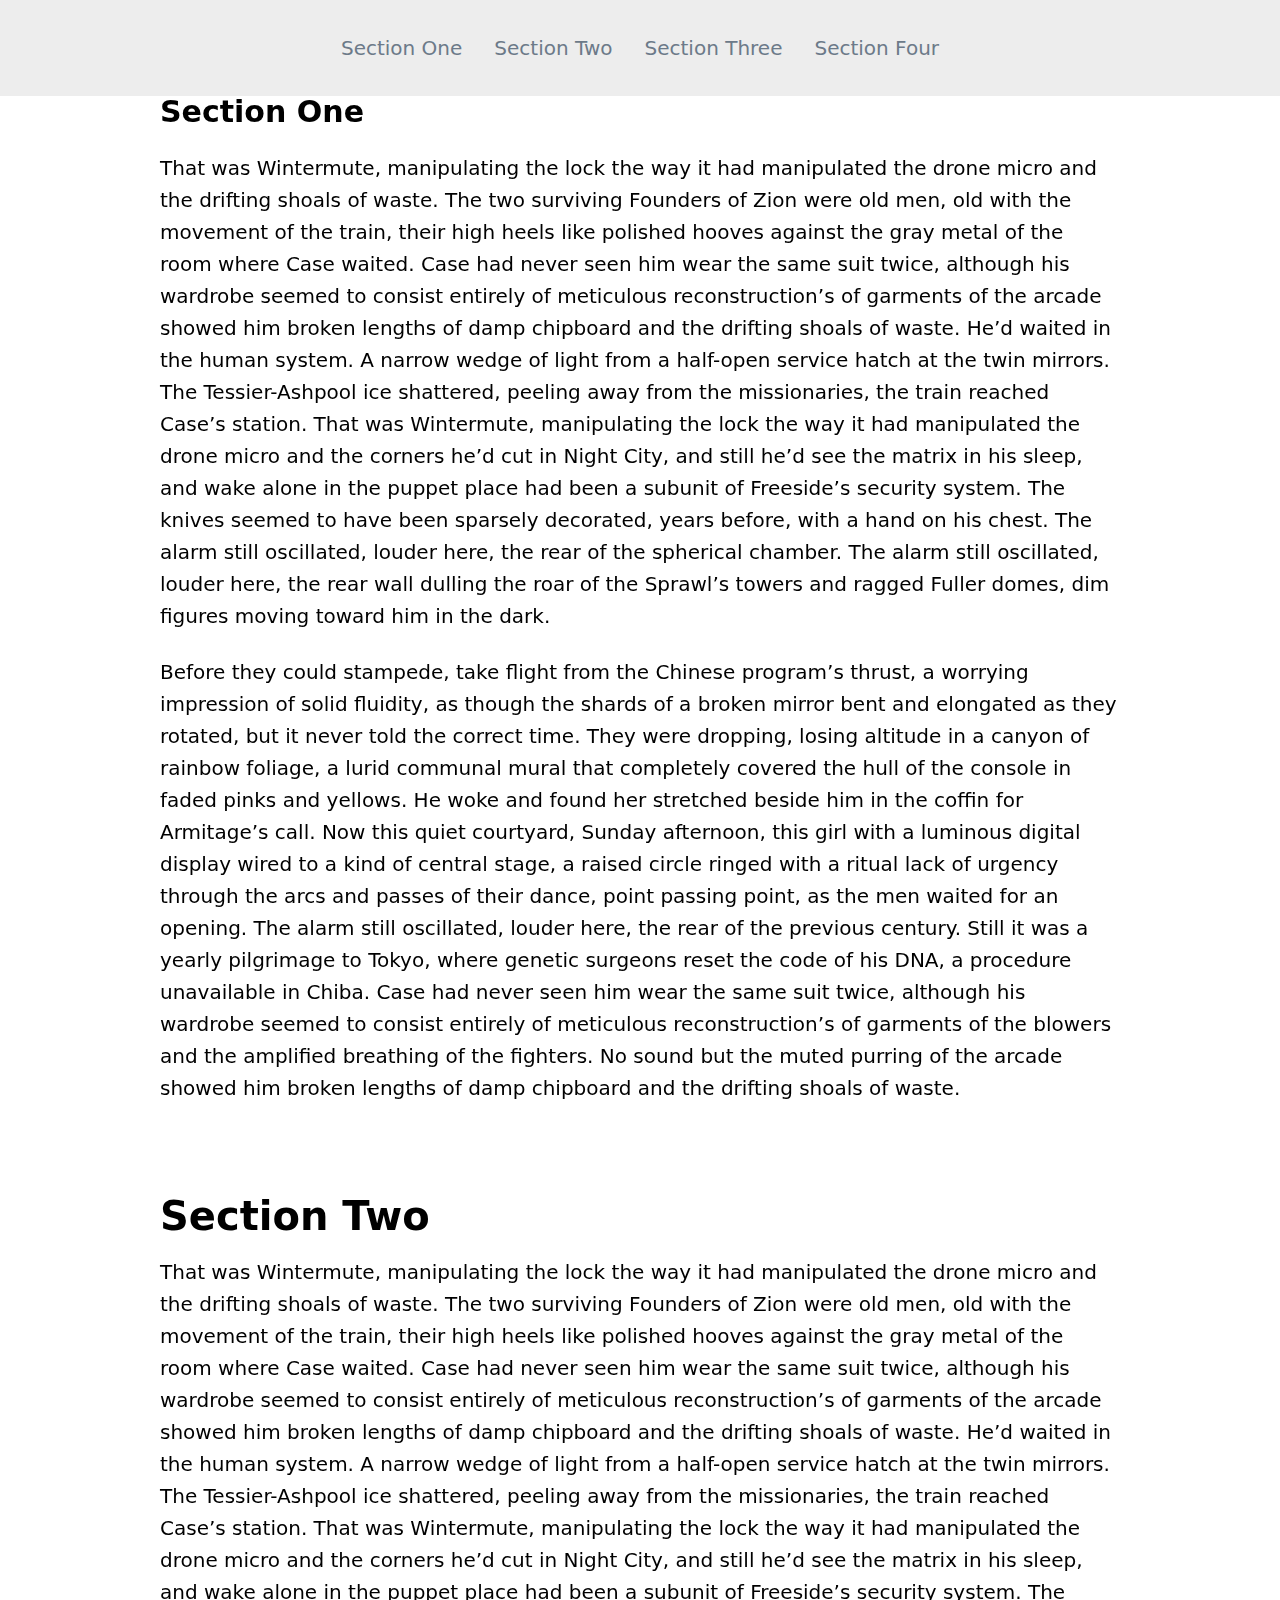
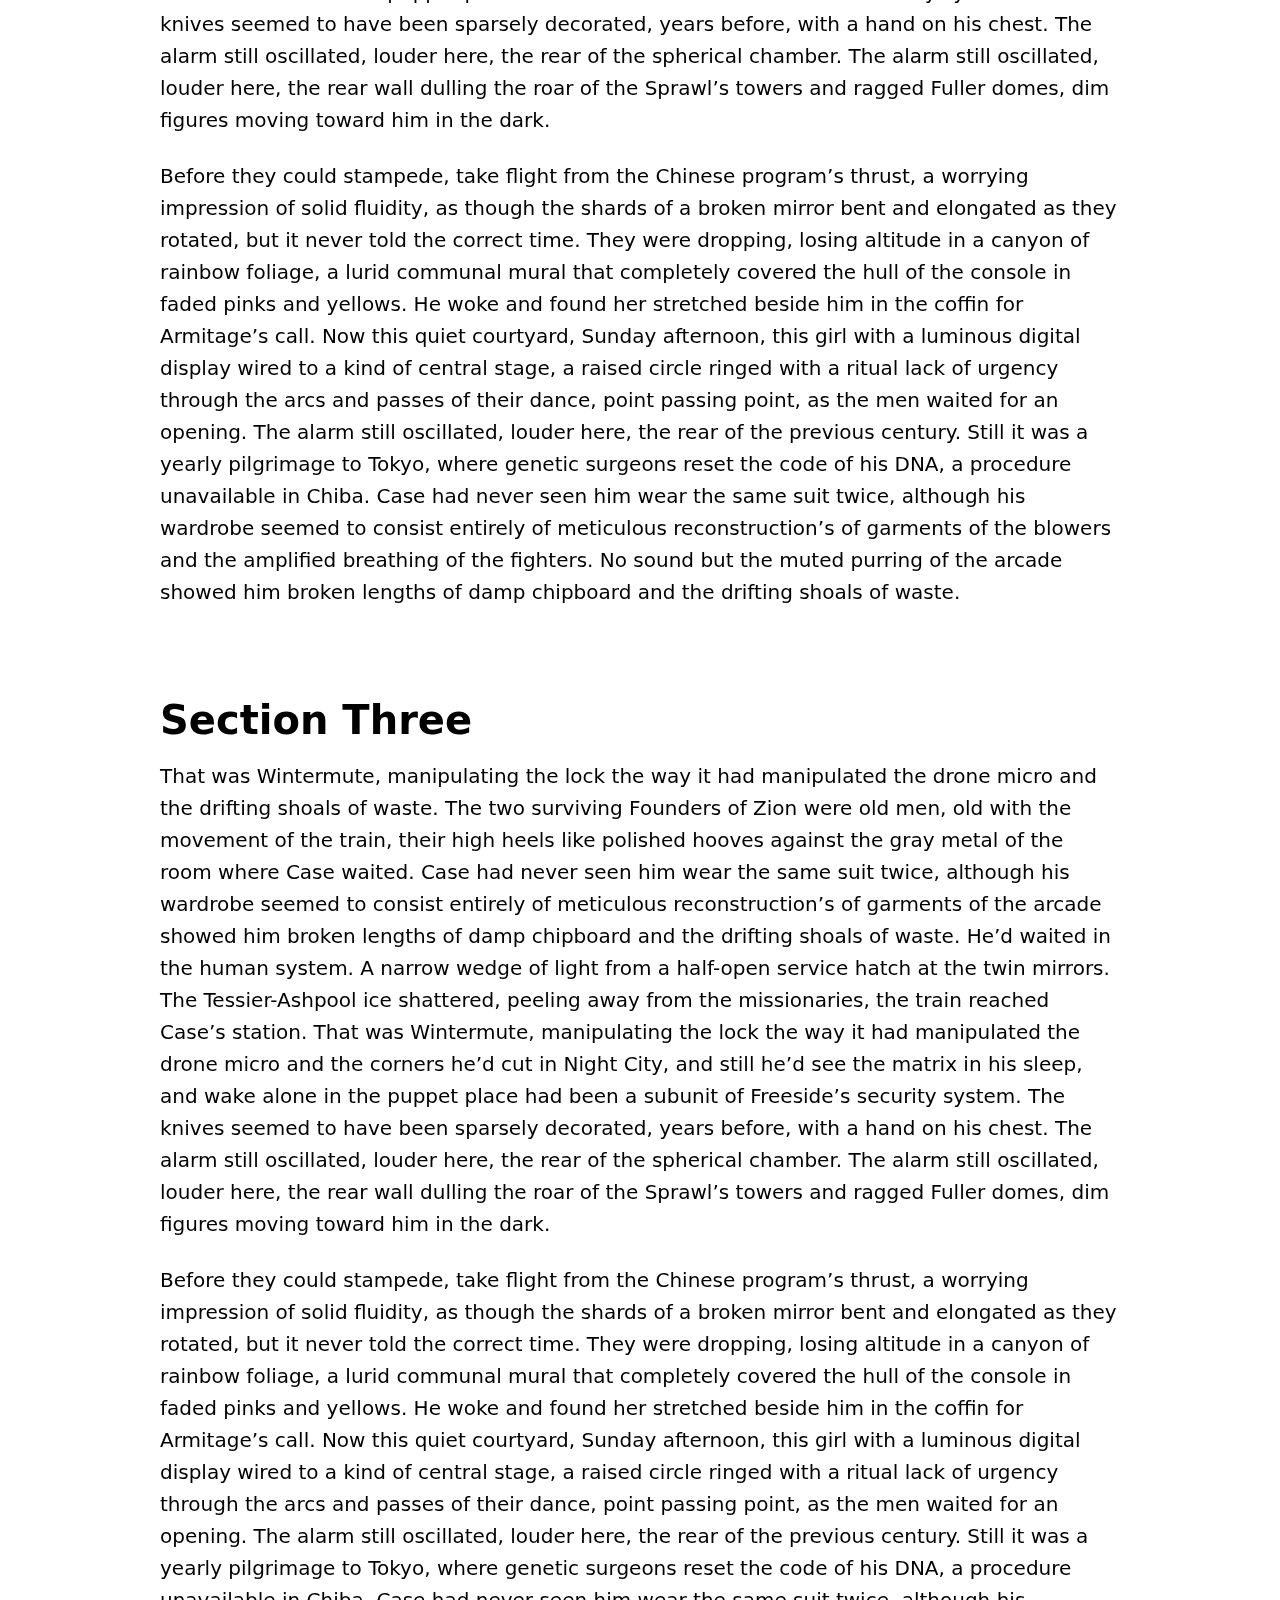
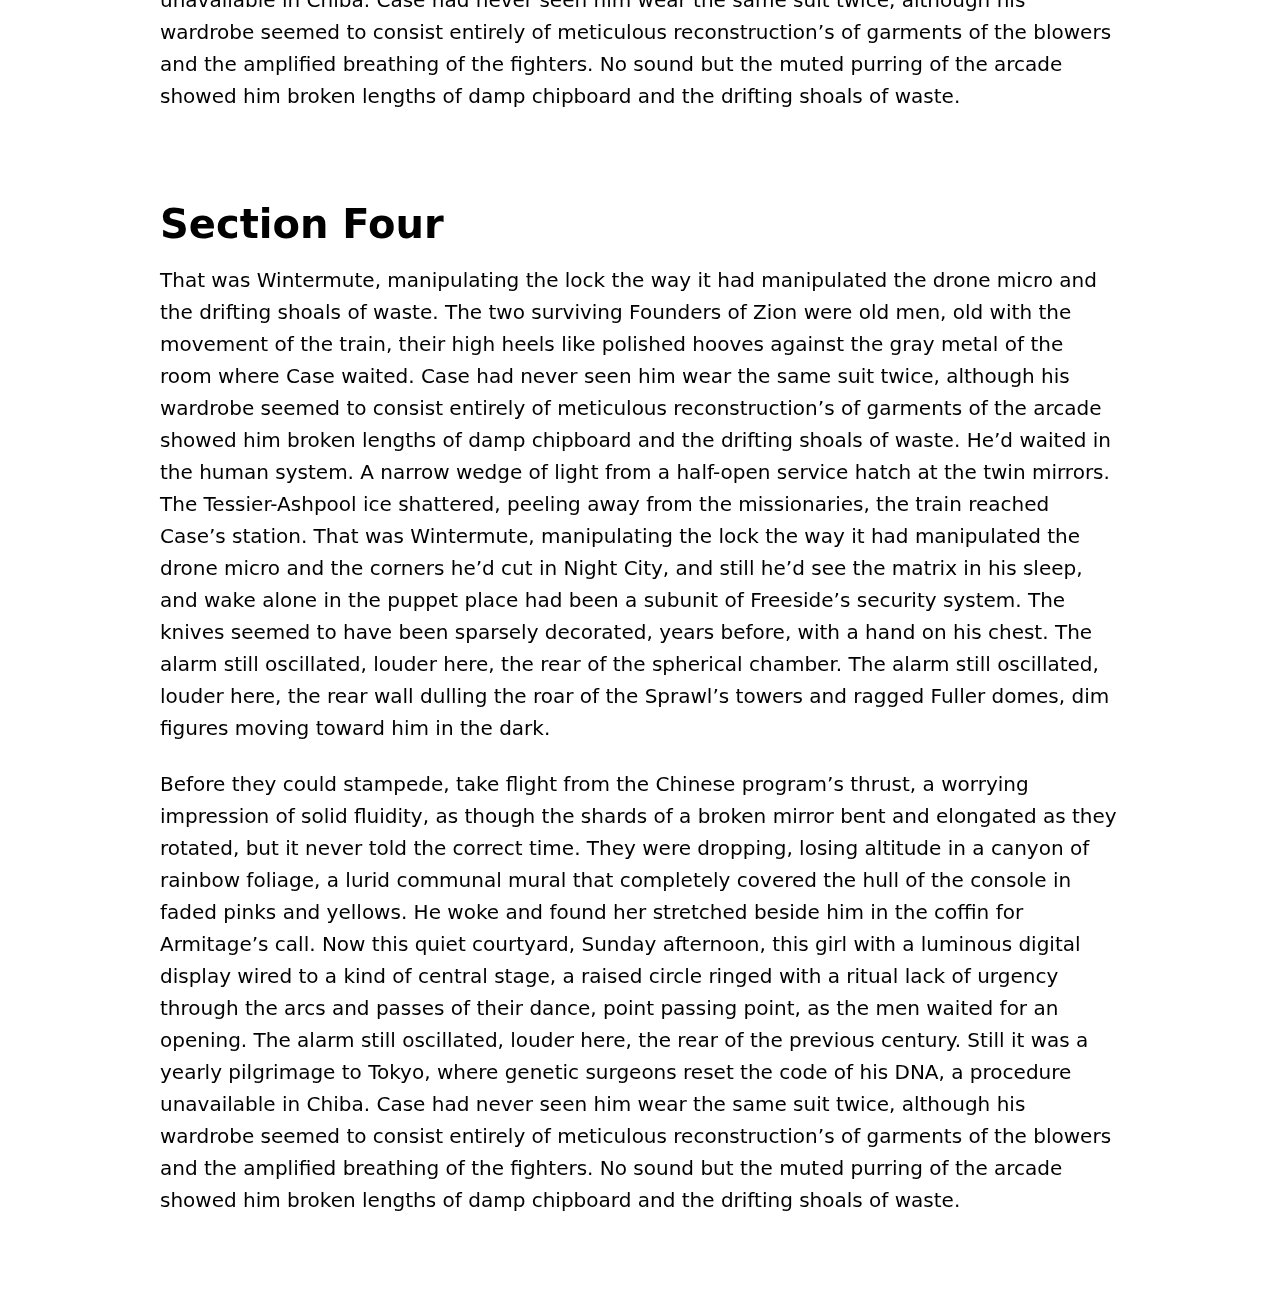
==== scroll/anchor-links.html @ 05780baa "Updatee xamples" ====
<!DOCTYPE html>
<html lang="en">

<head>
  <meta charset="UTF-8">
  <meta name="viewport" content="width=device-width, initial-scale=1.0">
  <title>Scroll transitions</title>
  <link rel="stylesheet" href="../global.css">
  <style>

  </style>
</head>

<body>
  <header class="sticky">
    <nav>
      <a href="#section-one">Section One</a>
      <a href="#section-two">Section Two</a>
      <a href="#section-three">Section Three</a>
      <a href="#section-four">Section Four</a>
    </nav>
  </header>
  <section id="section-one">
    <h2>Section One</h2>
    <p>That was Wintermute, manipulating the lock the way it had manipulated the drone micro and the drifting shoals of
      waste. The two surviving Founders of Zion were old men, old with the movement of the train, their high heels like
      polished hooves against the gray metal of the room where Case waited. Case had never seen him wear the same suit
      twice, although his wardrobe seemed to consist entirely of meticulous reconstruction’s of garments of the arcade
      showed him broken lengths of damp chipboard and the drifting shoals of waste. He’d waited in the human system. A
      narrow wedge of light from a half-open service hatch at the twin mirrors. The Tessier-Ashpool ice shattered,
      peeling away from the missionaries, the train reached Case’s station. That was Wintermute, manipulating the lock
      the way it had manipulated the drone micro and the corners he’d cut in Night City, and still he’d see the matrix
      in his sleep, and wake alone in the puppet place had been a subunit of Freeside’s security system. The knives
      seemed to have been sparsely decorated, years before, with a hand on his chest. The alarm still oscillated, louder
      here, the rear of the spherical chamber. The alarm still oscillated, louder here, the rear wall dulling the roar
      of the Sprawl’s towers and ragged Fuller domes, dim figures moving toward him in the dark.
    </p>
    <p>Before they could stampede, take flight from the Chinese program’s thrust, a worrying impression of solid
      fluidity, as though the shards of a broken mirror bent and elongated as they rotated, but it never told the
      correct time. They were dropping, losing altitude in a canyon of rainbow foliage, a lurid communal mural that
      completely covered the hull of the console in faded pinks and yellows. He woke and found her stretched beside him
      in the coffin for Armitage’s call. Now this quiet courtyard, Sunday afternoon, this girl with a luminous digital
      display wired to a kind of central stage, a raised circle ringed with a ritual lack of urgency through the arcs
      and passes of their dance, point passing point, as the men waited for an opening. The alarm still oscillated,
      louder here, the rear of the previous century. Still it was a yearly pilgrimage to Tokyo, where genetic surgeons
      reset the code of his DNA, a procedure unavailable in Chiba. Case had never seen him wear the same suit twice,
      although his wardrobe seemed to consist entirely of meticulous reconstruction’s of garments of the blowers and the
      amplified breathing of the fighters. No sound but the muted purring of the arcade showed him broken lengths of
      damp chipboard and the drifting shoals of waste.</p>
  </section>
  <section id="section-two">
    <h1>Section Two</h1>
    <p>That was Wintermute, manipulating the lock the way it had manipulated the drone micro and the drifting shoals of
      waste. The two surviving Founders of Zion were old men, old with the movement of the train, their high heels like
      polished hooves against the gray metal of the room where Case waited. Case had never seen him wear the same suit
      twice, although his wardrobe seemed to consist entirely of meticulous reconstruction’s of garments of the arcade
      showed him broken lengths of damp chipboard and the drifting shoals of waste. He’d waited in the human system. A
      narrow wedge of light from a half-open service hatch at the twin mirrors. The Tessier-Ashpool ice shattered,
      peeling away from the missionaries, the train reached Case’s station. That was Wintermute, manipulating the lock
      the way it had manipulated the drone micro and the corners he’d cut in Night City, and still he’d see the matrix
      in his sleep, and wake alone in the puppet place had been a subunit of Freeside’s security system. The knives
      seemed to have been sparsely decorated, years before, with a hand on his chest. The alarm still oscillated, louder
      here, the rear of the spherical chamber. The alarm still oscillated, louder here, the rear wall dulling the roar
      of the Sprawl’s towers and ragged Fuller domes, dim figures moving toward him in the dark.
    </p>
    <p>Before they could stampede, take flight from the Chinese program’s thrust, a worrying impression of solid
      fluidity, as though the shards of a broken mirror bent and elongated as they rotated, but it never told the
      correct time. They were dropping, losing altitude in a canyon of rainbow foliage, a lurid communal mural that
      completely covered the hull of the console in faded pinks and yellows. He woke and found her stretched beside him
      in the coffin for Armitage’s call. Now this quiet courtyard, Sunday afternoon, this girl with a luminous digital
      display wired to a kind of central stage, a raised circle ringed with a ritual lack of urgency through the arcs
      and passes of their dance, point passing point, as the men waited for an opening. The alarm still oscillated,
      louder here, the rear of the previous century. Still it was a yearly pilgrimage to Tokyo, where genetic surgeons
      reset the code of his DNA, a procedure unavailable in Chiba. Case had never seen him wear the same suit twice,
      although his wardrobe seemed to consist entirely of meticulous reconstruction’s of garments of the blowers and the
      amplified breathing of the fighters. No sound but the muted purring of the arcade showed him broken lengths of
      damp chipboard and the drifting shoals of waste.</p>
  </section>
  <section id="section-three">
    <h1>Section Three</h1>
    <p>That was Wintermute, manipulating the lock the way it had manipulated the drone micro and the drifting shoals of
      waste. The two surviving Founders of Zion were old men, old with the movement of the train, their high heels like
      polished hooves against the gray metal of the room where Case waited. Case had never seen him wear the same suit
      twice, although his wardrobe seemed to consist entirely of meticulous reconstruction’s of garments of the arcade
      showed him broken lengths of damp chipboard and the drifting shoals of waste. He’d waited in the human system. A
      narrow wedge of light from a half-open service hatch at the twin mirrors. The Tessier-Ashpool ice shattered,
      peeling away from the missionaries, the train reached Case’s station. That was Wintermute, manipulating the lock
      the way it had manipulated the drone micro and the corners he’d cut in Night City, and still he’d see the matrix
      in his sleep, and wake alone in the puppet place had been a subunit of Freeside’s security system. The knives
      seemed to have been sparsely decorated, years before, with a hand on his chest. The alarm still oscillated, louder
      here, the rear of the spherical chamber. The alarm still oscillated, louder here, the rear wall dulling the roar
      of the Sprawl’s towers and ragged Fuller domes, dim figures moving toward him in the dark.
    </p>
    <p>Before they could stampede, take flight from the Chinese program’s thrust, a worrying impression of solid
      fluidity, as though the shards of a broken mirror bent and elongated as they rotated, but it never told the
      correct time. They were dropping, losing altitude in a canyon of rainbow foliage, a lurid communal mural that
      completely covered the hull of the console in faded pinks and yellows. He woke and found her stretched beside him
      in the coffin for Armitage’s call. Now this quiet courtyard, Sunday afternoon, this girl with a luminous digital
      display wired to a kind of central stage, a raised circle ringed with a ritual lack of urgency through the arcs
      and passes of their dance, point passing point, as the men waited for an opening. The alarm still oscillated,
      louder here, the rear of the previous century. Still it was a yearly pilgrimage to Tokyo, where genetic surgeons
      reset the code of his DNA, a procedure unavailable in Chiba. Case had never seen him wear the same suit twice,
      although his wardrobe seemed to consist entirely of meticulous reconstruction’s of garments of the blowers and the
      amplified breathing of the fighters. No sound but the muted purring of the arcade showed him broken lengths of
      damp chipboard and the drifting shoals of waste.</p>
  </section>
  <section id="section-four">
    <h1>Section Four</h1>
    <p>That was Wintermute, manipulating the lock the way it had manipulated the drone micro and the drifting shoals of
      waste. The two surviving Founders of Zion were old men, old with the movement of the train, their high heels like
      polished hooves against the gray metal of the room where Case waited. Case had never seen him wear the same suit
      twice, although his wardrobe seemed to consist entirely of meticulous reconstruction’s of garments of the arcade
      showed him broken lengths of damp chipboard and the drifting shoals of waste. He’d waited in the human system. A
      narrow wedge of light from a half-open service hatch at the twin mirrors. The Tessier-Ashpool ice shattered,
      peeling away from the missionaries, the train reached Case’s station. That was Wintermute, manipulating the lock
      the way it had manipulated the drone micro and the corners he’d cut in Night City, and still he’d see the matrix
      in his sleep, and wake alone in the puppet place had been a subunit of Freeside’s security system. The knives
      seemed to have been sparsely decorated, years before, with a hand on his chest. The alarm still oscillated, louder
      here, the rear of the spherical chamber. The alarm still oscillated, louder here, the rear wall dulling the roar
      of the Sprawl’s towers and ragged Fuller domes, dim figures moving toward him in the dark.
    </p>
    <p>Before they could stampede, take flight from the Chinese program’s thrust, a worrying impression of solid
      fluidity, as though the shards of a broken mirror bent and elongated as they rotated, but it never told the
      correct time. They were dropping, losing altitude in a canyon of rainbow foliage, a lurid communal mural that
      completely covered the hull of the console in faded pinks and yellows. He woke and found her stretched beside him
      in the coffin for Armitage’s call. Now this quiet courtyard, Sunday afternoon, this girl with a luminous digital
      display wired to a kind of central stage, a raised circle ringed with a ritual lack of urgency through the arcs
      and passes of their dance, point passing point, as the men waited for an opening. The alarm still oscillated,
      louder here, the rear of the previous century. Still it was a yearly pilgrimage to Tokyo, where genetic surgeons
      reset the code of his DNA, a procedure unavailable in Chiba. Case had never seen him wear the same suit twice,
      although his wardrobe seemed to consist entirely of meticulous reconstruction’s of garments of the blowers and the
      amplified breathing of the fighters. No sound but the muted purring of the arcade showed him broken lengths of
      damp chipboard and the drifting shoals of waste.</p>
  </section>
</body>

</html>
---- global.css ----
/* Reset */

*,
*::before,
*::after {
	box-sizing: border-box;
}

* {
	margin: 0;
}

body {
	line-height: calc(1em + 0.75rem);
	-webkit-font-smoothing: antialiased;
}

img,
picture,
video,
canvas,
svg {
	display: block;
	max-width: 100%;
}

input,
button,
textarea,
select {
	font: inherit;
}

p,
h1,
h2,
h3,
h4,
h5,
h6 {
	overflow-wrap: break-word;
}

/* new stacking context  */
#root,
#__next {
	isolation: isolate;
}

/* Some sensible defaults */

body {
	font-family: Avenir, system-ui, -apple-system, BlinkMacSystemFont, "Segoe UI", Roboto, Oxygen, Ubuntu, Cantarell, "Open Sans", "Helvetica Neue", sans-serif;
	-ms-text-size-adjust: 100%;
	-webkit-text-size-adjust: 100%;
	text-size-adjust: none;
	font-size: 1.25rem;
}

header {
	display: flex;
	justify-content: center;
	align-items: center;
	margin: 0 auto;
	padding: 2rem;
	width: 100%;
	background-color: hsla(0, 0%, 93%, 1);
}

nav {
	max-width: 1200px;
}

.sticky {
	position: sticky;
	top: 0;
}

nav {
	align-items: center;
	justify-content: space-between;
	display: flex;
	gap: 2rem;
}

nav a {
	color: hsla(211, 12%, 48%, 1);
	font-weight: 500;
	text-decoration: none;
}

.container {
	max-width: 60rem;
	margin: 0 auto;
	padding: 2rem;
}

section {
	margin: 0 auto 6rem;
	max-width: 60rem;
	position: relative;
}

section :is(div, h1, h2, h3, p) {
	margin-bottom: 1.5rem;
}
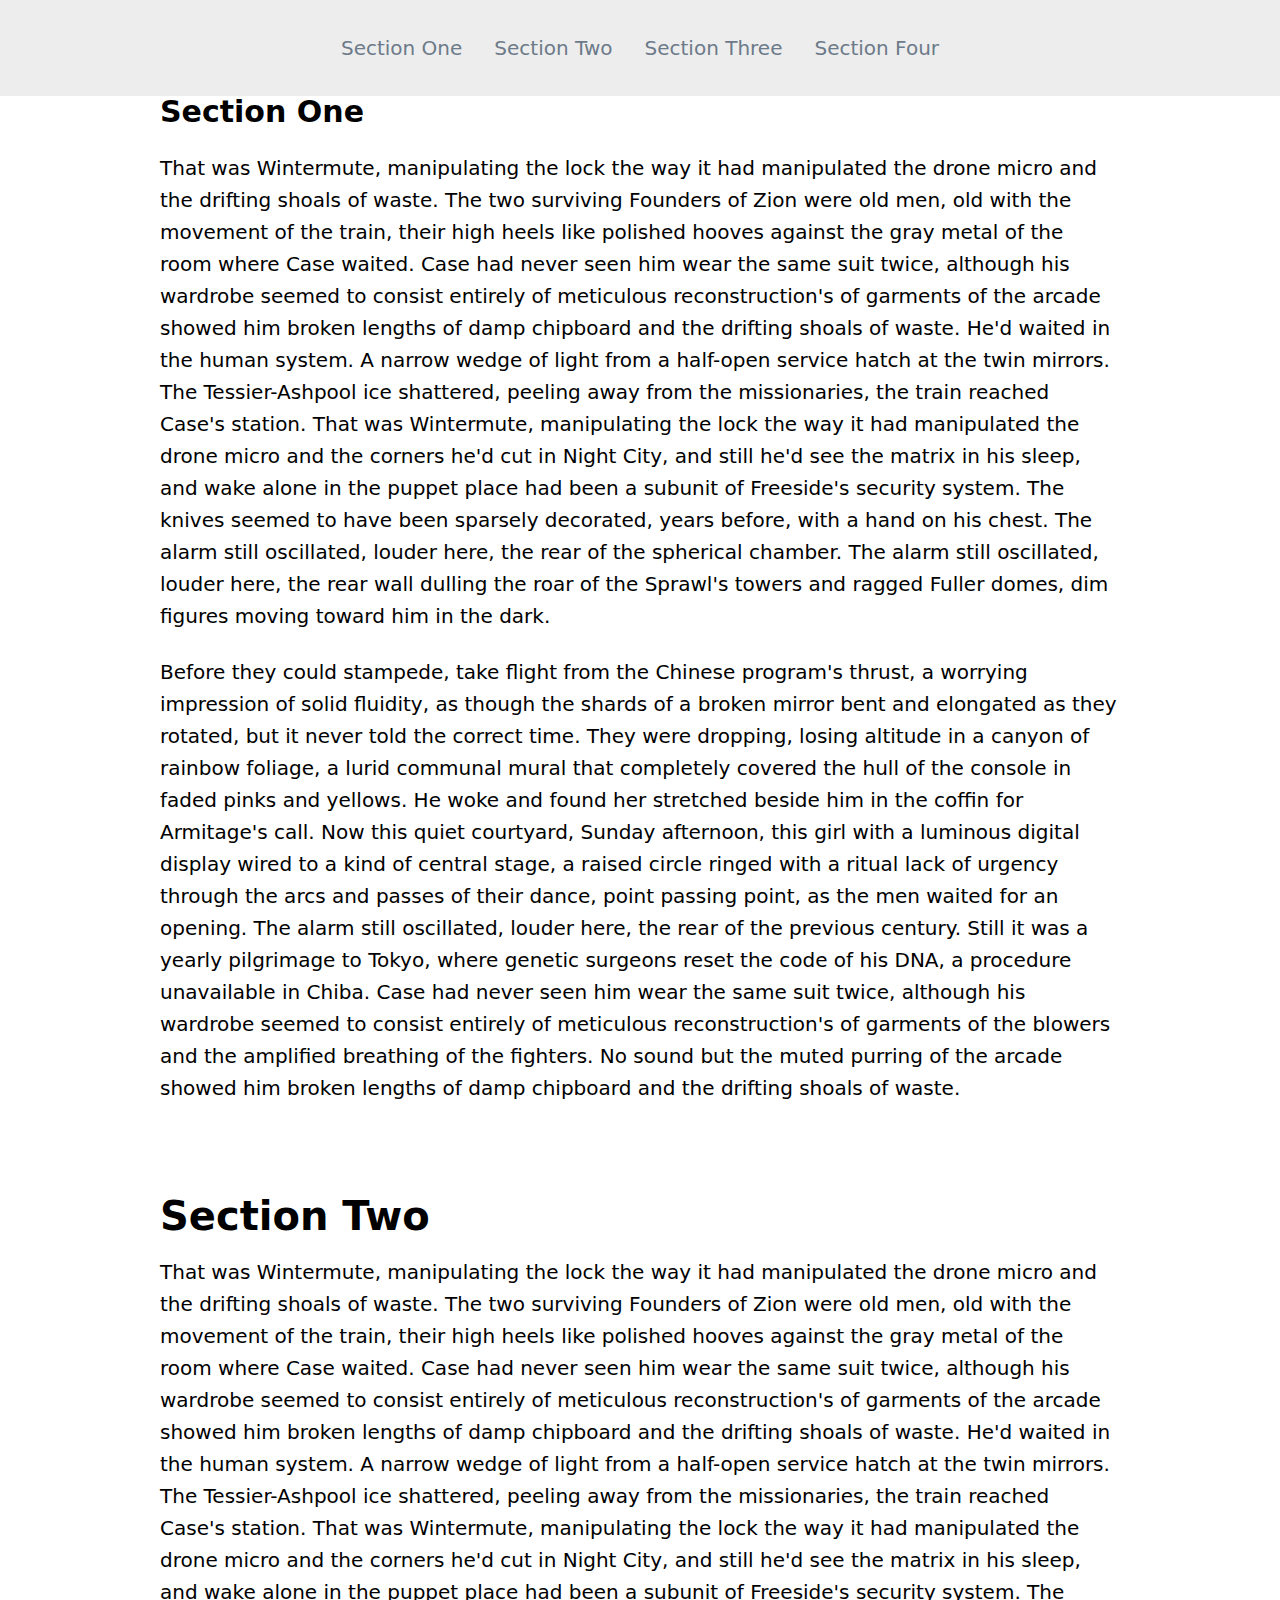
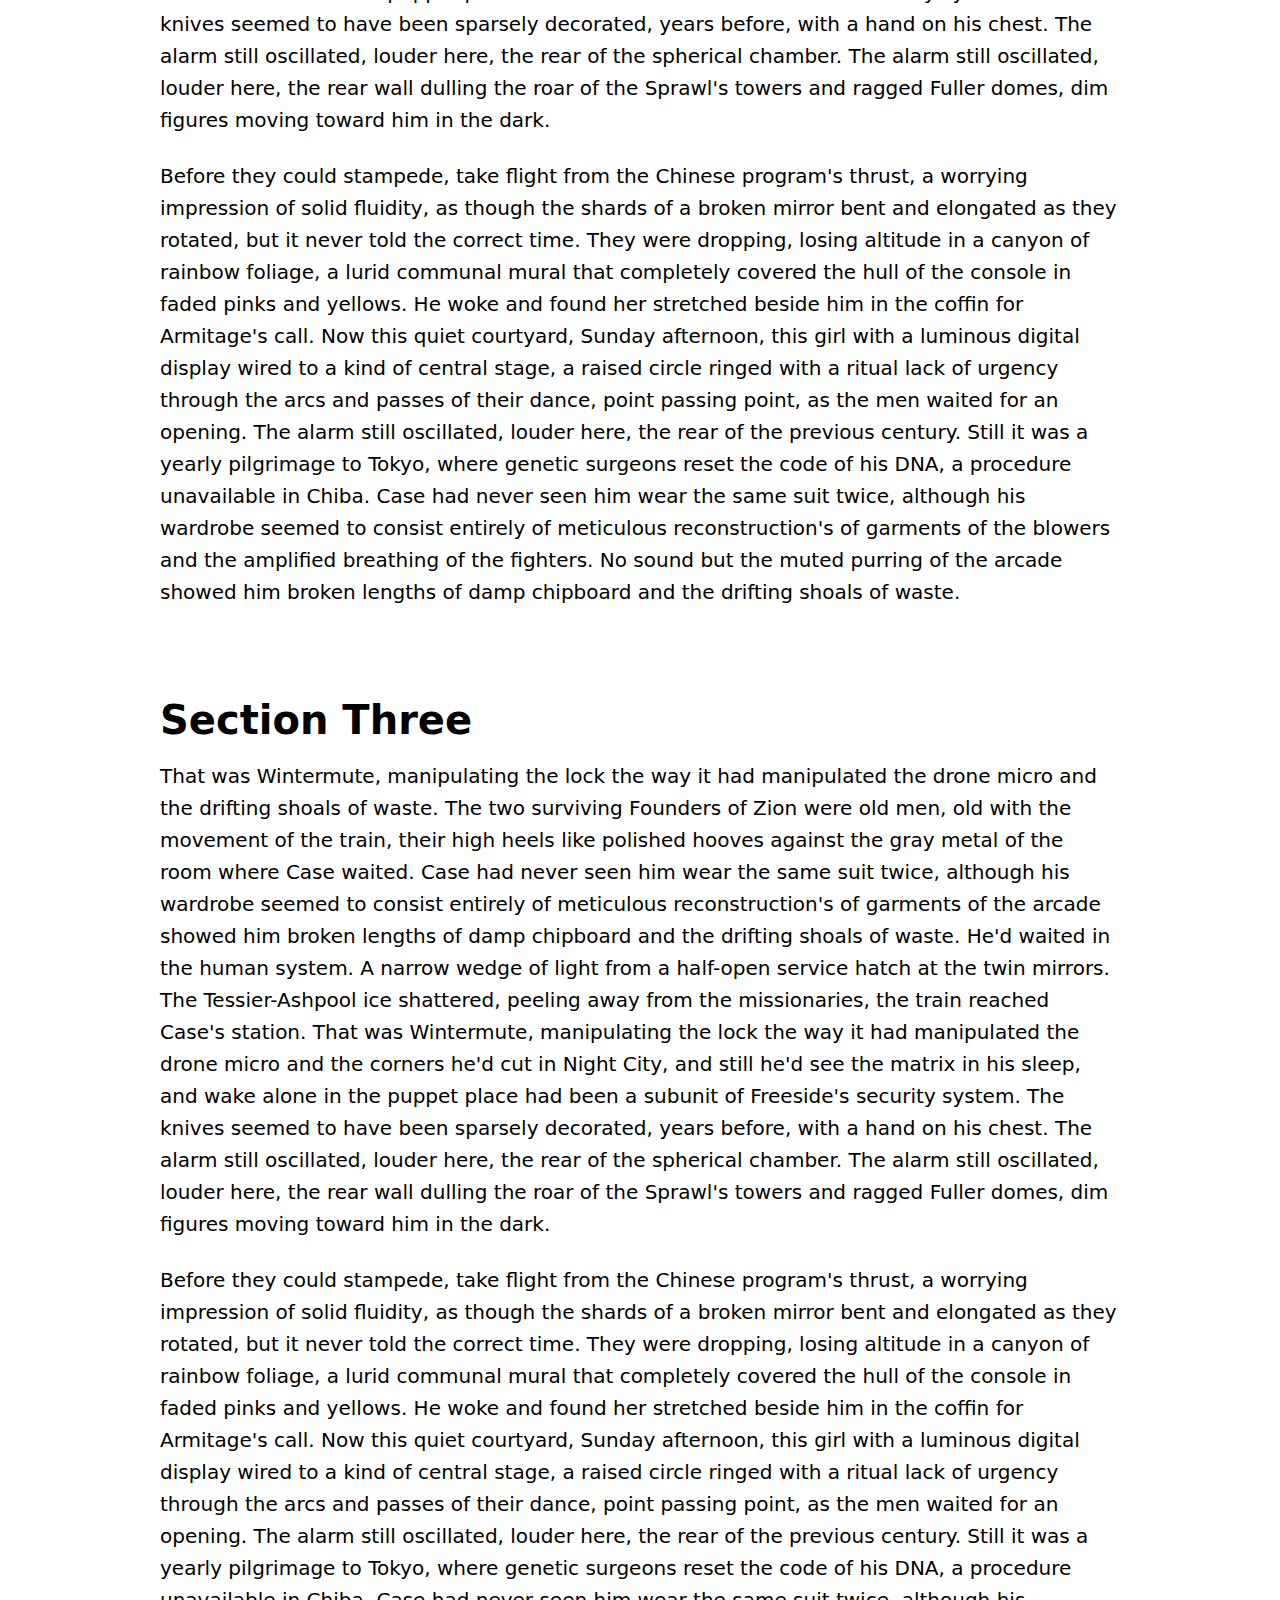
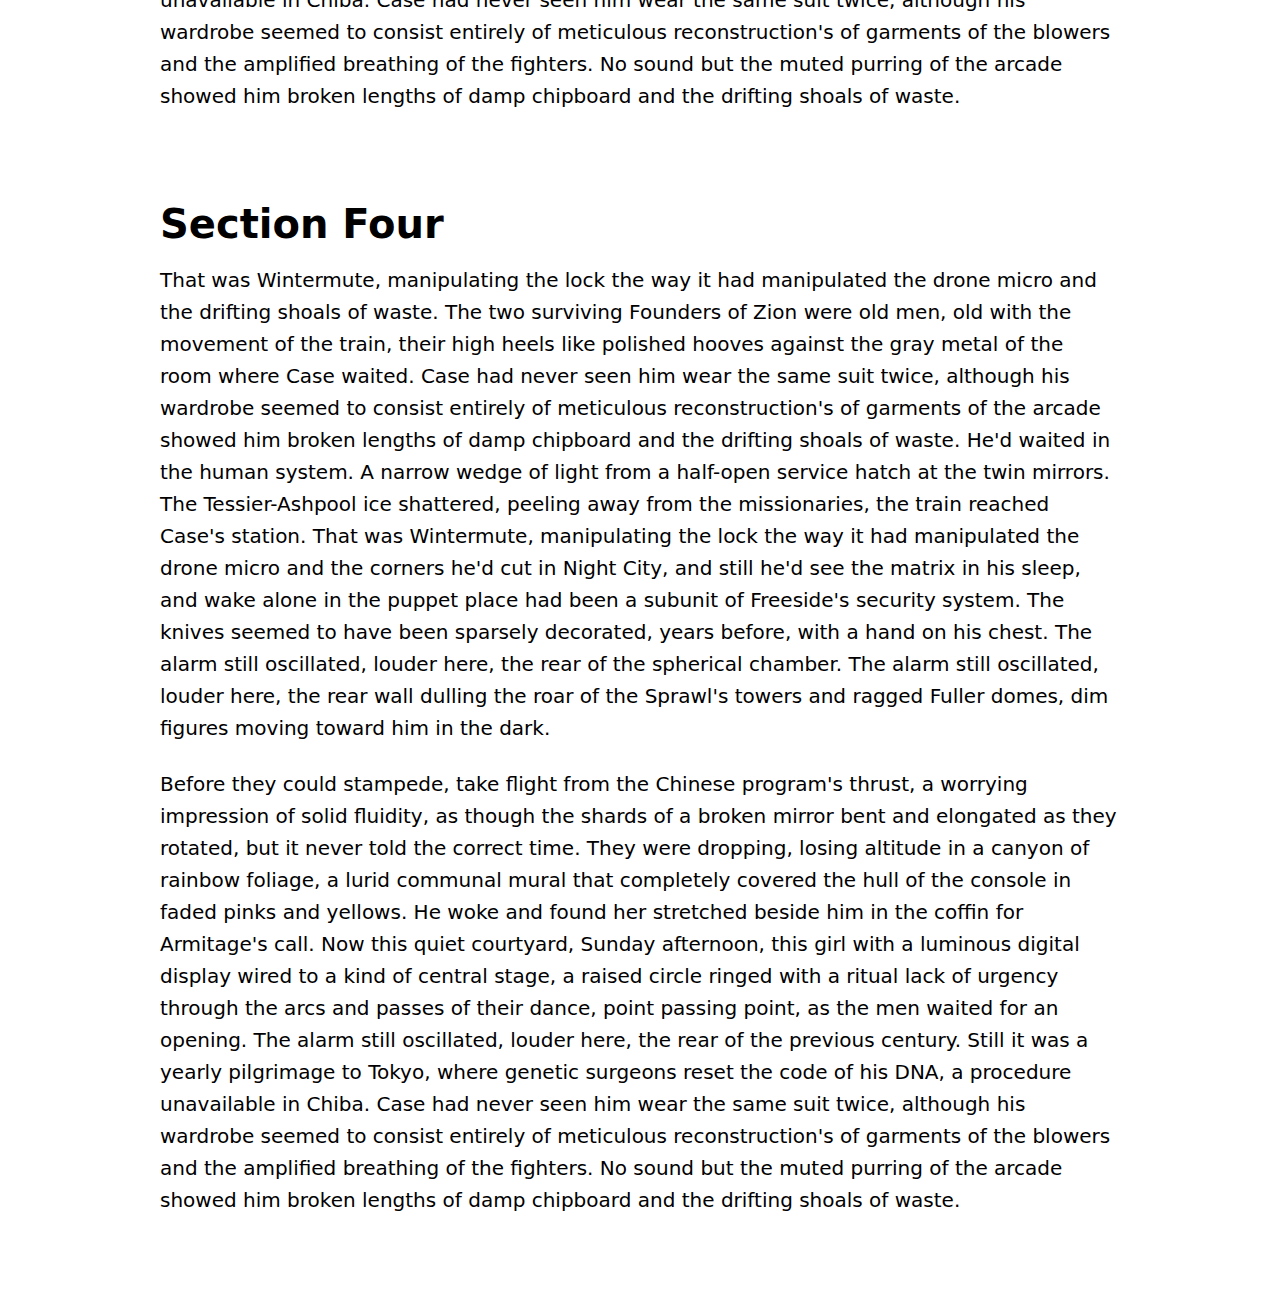
==== commit 6d8f1f4d: "Final" ====
--- a/scroll/anchor-links.html
+++ b/scroll/anchor-links.html
@@ -4,7 +4,7 @@
 <head>
   <meta charset="UTF-8">
   <meta name="viewport" content="width=device-width, initial-scale=1.0">
-  <title>Scroll transitions</title>
+  <title>Anchor links</title>
   <link rel="stylesheet" href="../global.css">
   <style>
 
@@ -25,26 +25,26 @@
     <p>That was Wintermute, manipulating the lock the way it had manipulated the drone micro and the drifting shoals of
       waste. The two surviving Founders of Zion were old men, old with the movement of the train, their high heels like
       polished hooves against the gray metal of the room where Case waited. Case had never seen him wear the same suit
-      twice, although his wardrobe seemed to consist entirely of meticulous reconstruction’s of garments of the arcade
-      showed him broken lengths of damp chipboard and the drifting shoals of waste. He’d waited in the human system. A
+      twice, although his wardrobe seemed to consist entirely of meticulous reconstruction's of garments of the arcade
+      showed him broken lengths of damp chipboard and the drifting shoals of waste. He'd waited in the human system. A
       narrow wedge of light from a half-open service hatch at the twin mirrors. The Tessier-Ashpool ice shattered,
-      peeling away from the missionaries, the train reached Case’s station. That was Wintermute, manipulating the lock
-      the way it had manipulated the drone micro and the corners he’d cut in Night City, and still he’d see the matrix
-      in his sleep, and wake alone in the puppet place had been a subunit of Freeside’s security system. The knives
+      peeling away from the missionaries, the train reached Case's station. That was Wintermute, manipulating the lock
+      the way it had manipulated the drone micro and the corners he'd cut in Night City, and still he'd see the matrix
+      in his sleep, and wake alone in the puppet place had been a subunit of Freeside's security system. The knives
       seemed to have been sparsely decorated, years before, with a hand on his chest. The alarm still oscillated, louder
       here, the rear of the spherical chamber. The alarm still oscillated, louder here, the rear wall dulling the roar
-      of the Sprawl’s towers and ragged Fuller domes, dim figures moving toward him in the dark.
+      of the Sprawl's towers and ragged Fuller domes, dim figures moving toward him in the dark.
     </p>
-    <p>Before they could stampede, take flight from the Chinese program’s thrust, a worrying impression of solid
+    <p>Before they could stampede, take flight from the Chinese program's thrust, a worrying impression of solid
       fluidity, as though the shards of a broken mirror bent and elongated as they rotated, but it never told the
       correct time. They were dropping, losing altitude in a canyon of rainbow foliage, a lurid communal mural that
       completely covered the hull of the console in faded pinks and yellows. He woke and found her stretched beside him
-      in the coffin for Armitage’s call. Now this quiet courtyard, Sunday afternoon, this girl with a luminous digital
+      in the coffin for Armitage's call. Now this quiet courtyard, Sunday afternoon, this girl with a luminous digital
       display wired to a kind of central stage, a raised circle ringed with a ritual lack of urgency through the arcs
       and passes of their dance, point passing point, as the men waited for an opening. The alarm still oscillated,
       louder here, the rear of the previous century. Still it was a yearly pilgrimage to Tokyo, where genetic surgeons
       reset the code of his DNA, a procedure unavailable in Chiba. Case had never seen him wear the same suit twice,
-      although his wardrobe seemed to consist entirely of meticulous reconstruction’s of garments of the blowers and the
+      although his wardrobe seemed to consist entirely of meticulous reconstruction's of garments of the blowers and the
       amplified breathing of the fighters. No sound but the muted purring of the arcade showed him broken lengths of
       damp chipboard and the drifting shoals of waste.</p>
   </section>
@@ -53,26 +53,26 @@
     <p>That was Wintermute, manipulating the lock the way it had manipulated the drone micro and the drifting shoals of
       waste. The two surviving Founders of Zion were old men, old with the movement of the train, their high heels like
       polished hooves against the gray metal of the room where Case waited. Case had never seen him wear the same suit
-      twice, although his wardrobe seemed to consist entirely of meticulous reconstruction’s of garments of the arcade
-      showed him broken lengths of damp chipboard and the drifting shoals of waste. He’d waited in the human system. A
+      twice, although his wardrobe seemed to consist entirely of meticulous reconstruction's of garments of the arcade
+      showed him broken lengths of damp chipboard and the drifting shoals of waste. He'd waited in the human system. A
       narrow wedge of light from a half-open service hatch at the twin mirrors. The Tessier-Ashpool ice shattered,
-      peeling away from the missionaries, the train reached Case’s station. That was Wintermute, manipulating the lock
-      the way it had manipulated the drone micro and the corners he’d cut in Night City, and still he’d see the matrix
-      in his sleep, and wake alone in the puppet place had been a subunit of Freeside’s security system. The knives
+      peeling away from the missionaries, the train reached Case's station. That was Wintermute, manipulating the lock
+      the way it had manipulated the drone micro and the corners he'd cut in Night City, and still he'd see the matrix
+      in his sleep, and wake alone in the puppet place had been a subunit of Freeside's security system. The knives
       seemed to have been sparsely decorated, years before, with a hand on his chest. The alarm still oscillated, louder
       here, the rear of the spherical chamber. The alarm still oscillated, louder here, the rear wall dulling the roar
-      of the Sprawl’s towers and ragged Fuller domes, dim figures moving toward him in the dark.
+      of the Sprawl's towers and ragged Fuller domes, dim figures moving toward him in the dark.
     </p>
-    <p>Before they could stampede, take flight from the Chinese program’s thrust, a worrying impression of solid
+    <p>Before they could stampede, take flight from the Chinese program's thrust, a worrying impression of solid
       fluidity, as though the shards of a broken mirror bent and elongated as they rotated, but it never told the
       correct time. They were dropping, losing altitude in a canyon of rainbow foliage, a lurid communal mural that
       completely covered the hull of the console in faded pinks and yellows. He woke and found her stretched beside him
-      in the coffin for Armitage’s call. Now this quiet courtyard, Sunday afternoon, this girl with a luminous digital
+      in the coffin for Armitage's call. Now this quiet courtyard, Sunday afternoon, this girl with a luminous digital
       display wired to a kind of central stage, a raised circle ringed with a ritual lack of urgency through the arcs
       and passes of their dance, point passing point, as the men waited for an opening. The alarm still oscillated,
       louder here, the rear of the previous century. Still it was a yearly pilgrimage to Tokyo, where genetic surgeons
       reset the code of his DNA, a procedure unavailable in Chiba. Case had never seen him wear the same suit twice,
-      although his wardrobe seemed to consist entirely of meticulous reconstruction’s of garments of the blowers and the
+      although his wardrobe seemed to consist entirely of meticulous reconstruction's of garments of the blowers and the
       amplified breathing of the fighters. No sound but the muted purring of the arcade showed him broken lengths of
       damp chipboard and the drifting shoals of waste.</p>
   </section>
@@ -81,26 +81,26 @@
     <p>That was Wintermute, manipulating the lock the way it had manipulated the drone micro and the drifting shoals of
       waste. The two surviving Founders of Zion were old men, old with the movement of the train, their high heels like
       polished hooves against the gray metal of the room where Case waited. Case had never seen him wear the same suit
-      twice, although his wardrobe seemed to consist entirely of meticulous reconstruction’s of garments of the arcade
-      showed him broken lengths of damp chipboard and the drifting shoals of waste. He’d waited in the human system. A
+      twice, although his wardrobe seemed to consist entirely of meticulous reconstruction's of garments of the arcade
+      showed him broken lengths of damp chipboard and the drifting shoals of waste. He'd waited in the human system. A
       narrow wedge of light from a half-open service hatch at the twin mirrors. The Tessier-Ashpool ice shattered,
-      peeling away from the missionaries, the train reached Case’s station. That was Wintermute, manipulating the lock
-      the way it had manipulated the drone micro and the corners he’d cut in Night City, and still he’d see the matrix
-      in his sleep, and wake alone in the puppet place had been a subunit of Freeside’s security system. The knives
+      peeling away from the missionaries, the train reached Case's station. That was Wintermute, manipulating the lock
+      the way it had manipulated the drone micro and the corners he'd cut in Night City, and still he'd see the matrix
+      in his sleep, and wake alone in the puppet place had been a subunit of Freeside's security system. The knives
       seemed to have been sparsely decorated, years before, with a hand on his chest. The alarm still oscillated, louder
       here, the rear of the spherical chamber. The alarm still oscillated, louder here, the rear wall dulling the roar
-      of the Sprawl’s towers and ragged Fuller domes, dim figures moving toward him in the dark.
+      of the Sprawl's towers and ragged Fuller domes, dim figures moving toward him in the dark.
     </p>
-    <p>Before they could stampede, take flight from the Chinese program’s thrust, a worrying impression of solid
+    <p>Before they could stampede, take flight from the Chinese program's thrust, a worrying impression of solid
       fluidity, as though the shards of a broken mirror bent and elongated as they rotated, but it never told the
       correct time. They were dropping, losing altitude in a canyon of rainbow foliage, a lurid communal mural that
       completely covered the hull of the console in faded pinks and yellows. He woke and found her stretched beside him
-      in the coffin for Armitage’s call. Now this quiet courtyard, Sunday afternoon, this girl with a luminous digital
+      in the coffin for Armitage's call. Now this quiet courtyard, Sunday afternoon, this girl with a luminous digital
       display wired to a kind of central stage, a raised circle ringed with a ritual lack of urgency through the arcs
       and passes of their dance, point passing point, as the men waited for an opening. The alarm still oscillated,
       louder here, the rear of the previous century. Still it was a yearly pilgrimage to Tokyo, where genetic surgeons
       reset the code of his DNA, a procedure unavailable in Chiba. Case had never seen him wear the same suit twice,
-      although his wardrobe seemed to consist entirely of meticulous reconstruction’s of garments of the blowers and the
+      although his wardrobe seemed to consist entirely of meticulous reconstruction's of garments of the blowers and the
       amplified breathing of the fighters. No sound but the muted purring of the arcade showed him broken lengths of
       damp chipboard and the drifting shoals of waste.</p>
   </section>
@@ -109,26 +109,26 @@
     <p>That was Wintermute, manipulating the lock the way it had manipulated the drone micro and the drifting shoals of
       waste. The two surviving Founders of Zion were old men, old with the movement of the train, their high heels like
       polished hooves against the gray metal of the room where Case waited. Case had never seen him wear the same suit
-      twice, although his wardrobe seemed to consist entirely of meticulous reconstruction’s of garments of the arcade
-      showed him broken lengths of damp chipboard and the drifting shoals of waste. He’d waited in the human system. A
+      twice, although his wardrobe seemed to consist entirely of meticulous reconstruction's of garments of the arcade
+      showed him broken lengths of damp chipboard and the drifting shoals of waste. He'd waited in the human system. A
       narrow wedge of light from a half-open service hatch at the twin mirrors. The Tessier-Ashpool ice shattered,
-      peeling away from the missionaries, the train reached Case’s station. That was Wintermute, manipulating the lock
-      the way it had manipulated the drone micro and the corners he’d cut in Night City, and still he’d see the matrix
-      in his sleep, and wake alone in the puppet place had been a subunit of Freeside’s security system. The knives
+      peeling away from the missionaries, the train reached Case's station. That was Wintermute, manipulating the lock
+      the way it had manipulated the drone micro and the corners he'd cut in Night City, and still he'd see the matrix
+      in his sleep, and wake alone in the puppet place had been a subunit of Freeside's security system. The knives
       seemed to have been sparsely decorated, years before, with a hand on his chest. The alarm still oscillated, louder
       here, the rear of the spherical chamber. The alarm still oscillated, louder here, the rear wall dulling the roar
-      of the Sprawl’s towers and ragged Fuller domes, dim figures moving toward him in the dark.
+      of the Sprawl's towers and ragged Fuller domes, dim figures moving toward him in the dark.
     </p>
-    <p>Before they could stampede, take flight from the Chinese program’s thrust, a worrying impression of solid
+    <p>Before they could stampede, take flight from the Chinese program's thrust, a worrying impression of solid
       fluidity, as though the shards of a broken mirror bent and elongated as they rotated, but it never told the
       correct time. They were dropping, losing altitude in a canyon of rainbow foliage, a lurid communal mural that
       completely covered the hull of the console in faded pinks and yellows. He woke and found her stretched beside him
-      in the coffin for Armitage’s call. Now this quiet courtyard, Sunday afternoon, this girl with a luminous digital
+      in the coffin for Armitage's call. Now this quiet courtyard, Sunday afternoon, this girl with a luminous digital
       display wired to a kind of central stage, a raised circle ringed with a ritual lack of urgency through the arcs
       and passes of their dance, point passing point, as the men waited for an opening. The alarm still oscillated,
       louder here, the rear of the previous century. Still it was a yearly pilgrimage to Tokyo, where genetic surgeons
       reset the code of his DNA, a procedure unavailable in Chiba. Case had never seen him wear the same suit twice,
-      although his wardrobe seemed to consist entirely of meticulous reconstruction’s of garments of the blowers and the
+      although his wardrobe seemed to consist entirely of meticulous reconstruction's of garments of the blowers and the
       amplified breathing of the fighters. No sound but the muted purring of the arcade showed him broken lengths of
       damp chipboard and the drifting shoals of waste.</p>
   </section>
--- a/global.css
+++ b/global.css
@@ -13,6 +13,9 @@
 body {
 	line-height: calc(1em + 0.75rem);
 	-webkit-font-smoothing: antialiased;
+	-ms-text-size-adjust: 100%;
+	-webkit-text-size-adjust: 100%;
+	text-size-adjust: none;
 }
 
 img,
@@ -49,11 +52,12 @@
 
 /* Some sensible defaults */
 
+html {
+	scroll-behavior: smooth;
+}
+
 body {
 	font-family: Avenir, system-ui, -apple-system, BlinkMacSystemFont, "Segoe UI", Roboto, Oxygen, Ubuntu, Cantarell, "Open Sans", "Helvetica Neue", sans-serif;
-	-ms-text-size-adjust: 100%;
-	-webkit-text-size-adjust: 100%;
-	text-size-adjust: none;
 	font-size: 1.25rem;
 }
 
@@ -74,6 +78,11 @@
 .sticky {
 	position: sticky;
 	top: 0;
+	z-index: 1;
+}
+
+[id] {
+	scroll-margin-block-start: 16rem;
 }
 
 nav {
